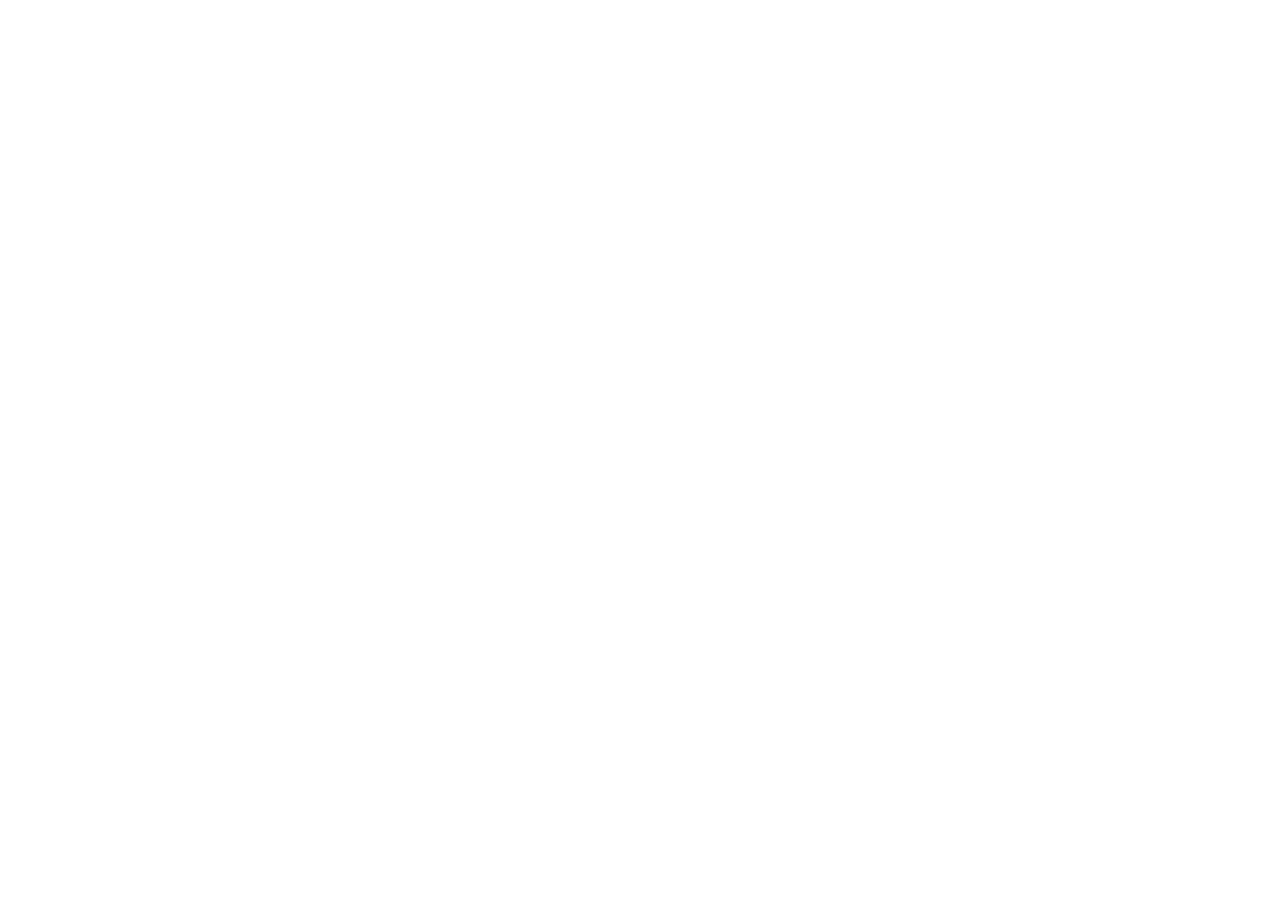
==== encuesta.html @ 42f74f3c "creando segunda pag" ====
<!DOCTYPE html>
<html lang="es" dir="ltr">
  <head>
    <meta charset="utf-8">
    <title>Pagína de encuesta</title>
    <meta name="author" content="Ariel Alvear">
    <link rel="stylesheet" href="https://stackpath.bootstrapcdn.com/bootstrap/4.5.2/css/bootstrap.min.css" integrity="sha384-JcKb8q3iqJ61gNV9KGb8thSsNjpSL0n8PARn9HuZOnIxN0hoP+VmmDGMN5t9UJ0Z" crossorigin="anonymous">
    <link rel="stylesheet" href="assets/css/styleencuesta.css">
  </head>
  <body>

    <!--Jquery-->
      <script src="https://code.jquery.com/jquery-3.5.1.slim.min.js" integrity="sha384-DfXdz2htPH0lsSSs5nCTpuj/zy4C+OGpamoFVy38MVBnE+IbbVYUew+OrCXaRkfj" crossorigin="anonymous"></script>
    <!--Popper.js-->
      <script src="https://cdn.jsdelivr.net/npm/popper.js@1.16.1/dist/umd/popper.min.js" integrity="sha384-9/reFTGAW83EW2RDu2S0VKaIzap3H66lZH81PoYlFhbGU+6BZp6G7niu735Sk7lN" crossorigin="anonymous"></script>
    <!--bootstrap-->
      <script src="https://stackpath.bootstrapcdn.com/bootstrap/4.5.2/js/bootstrap.min.js" integrity="sha384-B4gt1jrGC7Jh4AgTPSdUtOBvfO8shuf57BaghqFfPlYxofvL8/KUEfYiJOMMV+rV" crossorigin="anonymous"></script>

  </body>
</html>
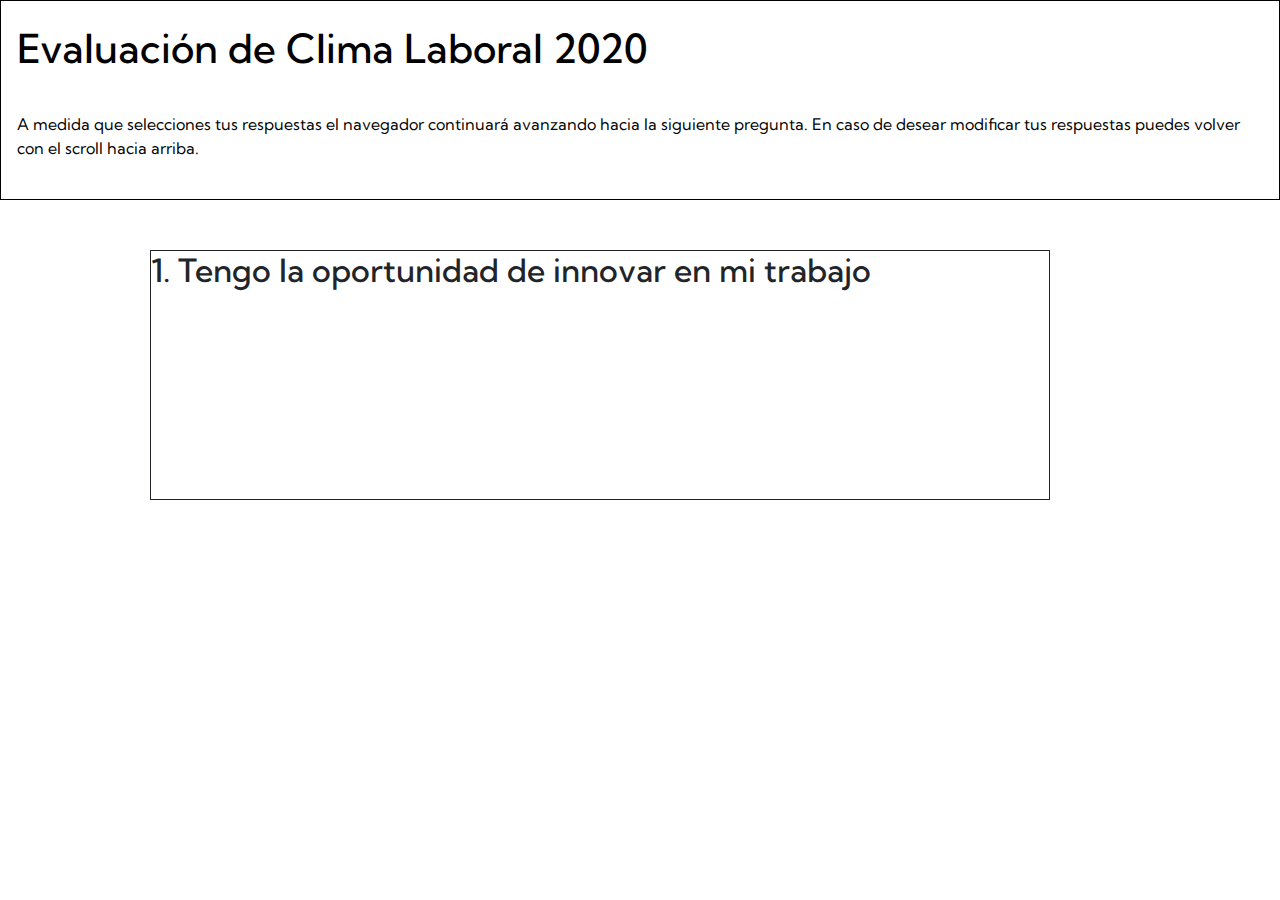
==== commit 25a0ee17: "avances en segunda pagina" ====
--- a/encuesta.html
+++ b/encuesta.html
@@ -5,9 +5,22 @@
     <title>Pagína de encuesta</title>
     <meta name="author" content="Ariel Alvear">
     <link rel="stylesheet" href="https://stackpath.bootstrapcdn.com/bootstrap/4.5.2/css/bootstrap.min.css" integrity="sha384-JcKb8q3iqJ61gNV9KGb8thSsNjpSL0n8PARn9HuZOnIxN0hoP+VmmDGMN5t9UJ0Z" crossorigin="anonymous">
+    <link href="https://fonts.googleapis.com/css2?family=Kumbh+Sans:wght@300;400;700&display=swap" rel="stylesheet">
     <link rel="stylesheet" href="assets/css/styleencuesta.css">
   </head>
   <body>
+    <nav class="navbar">
+      <h1>Evaluación de Clima Laboral 2020</h1>
+      <p>A medida que selecciones tus respuestas el navegador continuará avanzando hacia la siguiente pregunta. En caso de desear modificar tus respuestas puedes volver con el scroll hacia arriba.</p>
+    </nav>
+
+    <section class="firstquestion">
+      <h2>1. Tengo la oportunidad de innovar en mi trabajo</h2>
+      <div class="answerscontainer">
+
+      </div>
+
+    </section>
 
     <!--Jquery-->
       <script src="https://code.jquery.com/jquery-3.5.1.slim.min.js" integrity="sha384-DfXdz2htPH0lsSSs5nCTpuj/zy4C+OGpamoFVy38MVBnE+IbbVYUew+OrCXaRkfj" crossorigin="anonymous"></script>
--- a/assets/css/styleencuesta.css
+++ b/assets/css/styleencuesta.css
@@ -0,0 +1,24 @@
+body {
+  font-family: 'Kumbh Sans', sans-serif;
+}
+
+nav {
+  height: 200px;
+  color: #000000;
+  border-bottom: 2px;
+  border-style: solid;
+  border-width: thin;
+}
+
+.firstquestion {
+  margin-left: 150px;
+  margin-top: 50px;
+  height: 250px;
+  width: 900px;
+  border-style: solid;
+  border-width: thin;
+}
+
+h2 {
+  
+}
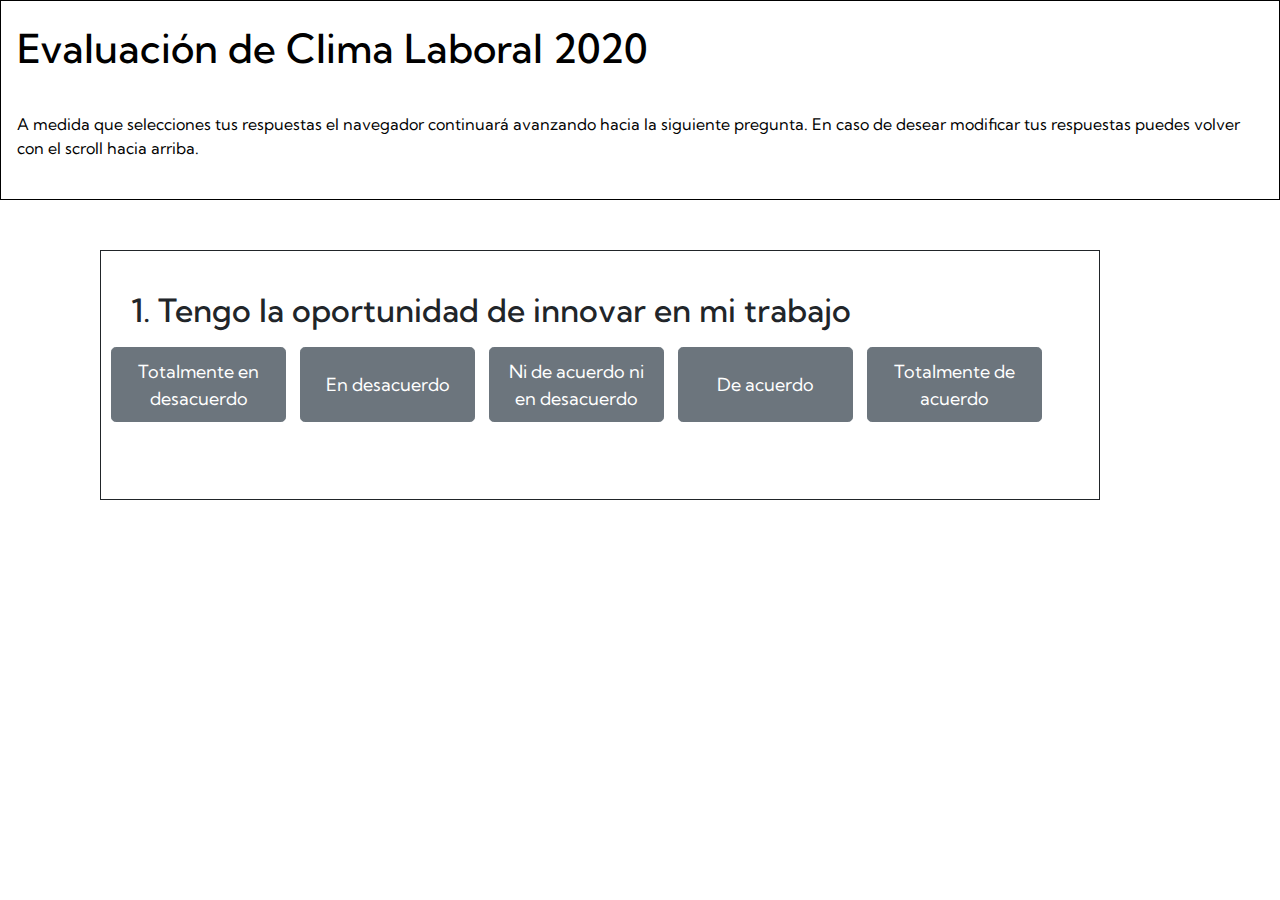
==== commit f8e91700: "estilo finalizado" ====
--- a/encuesta.html
+++ b/encuesta.html
@@ -7,6 +7,7 @@
     <link rel="stylesheet" href="https://stackpath.bootstrapcdn.com/bootstrap/4.5.2/css/bootstrap.min.css" integrity="sha384-JcKb8q3iqJ61gNV9KGb8thSsNjpSL0n8PARn9HuZOnIxN0hoP+VmmDGMN5t9UJ0Z" crossorigin="anonymous">
     <link href="https://fonts.googleapis.com/css2?family=Kumbh+Sans:wght@300;400;700&display=swap" rel="stylesheet">
     <link rel="stylesheet" href="assets/css/styleencuesta.css">
+    <link rel="stylesheet" href="assets/js/scriptencuesta.js">
   </head>
   <body>
     <nav class="navbar">
@@ -17,6 +18,11 @@
     <section class="firstquestion">
       <h2>1. Tengo la oportunidad de innovar en mi trabajo</h2>
       <div class="answerscontainer">
+        <button type="button" class="btn btn-secondary btn-lg">Totalmente en desacuerdo</button>
+        <button type="button" class="btn btn-secondary btn-lg">En desacuerdo</button>
+        <button type="button" class="btn btn-secondary btn-lg">Ni de acuerdo ni en desacuerdo</button>
+        <button type="button" class="btn btn-secondary btn-lg">De acuerdo</button>
+        <button type="button" class="btn btn-secondary btn-lg">Totalmente de acuerdo</button>
 
       </div>
 
--- a/assets/css/styleencuesta.css
+++ b/assets/css/styleencuesta.css
@@ -11,14 +11,23 @@
 }
 
 .firstquestion {
-  margin-left: 150px;
+  margin-left: 100px;
   margin-top: 50px;
   height: 250px;
-  width: 900px;
+  width: 1000px;
   border-style: solid;
   border-width: thin;
 }
 
 h2 {
-  
+  padding-top: 40px;
+  padding-left: 30px;
 }
+
+.answerscontainer button {
+  width: 175px;
+  height: 75px;
+  margin-top: 10px;
+  margin-left: 10px;
+  font-size: 18px;
+}
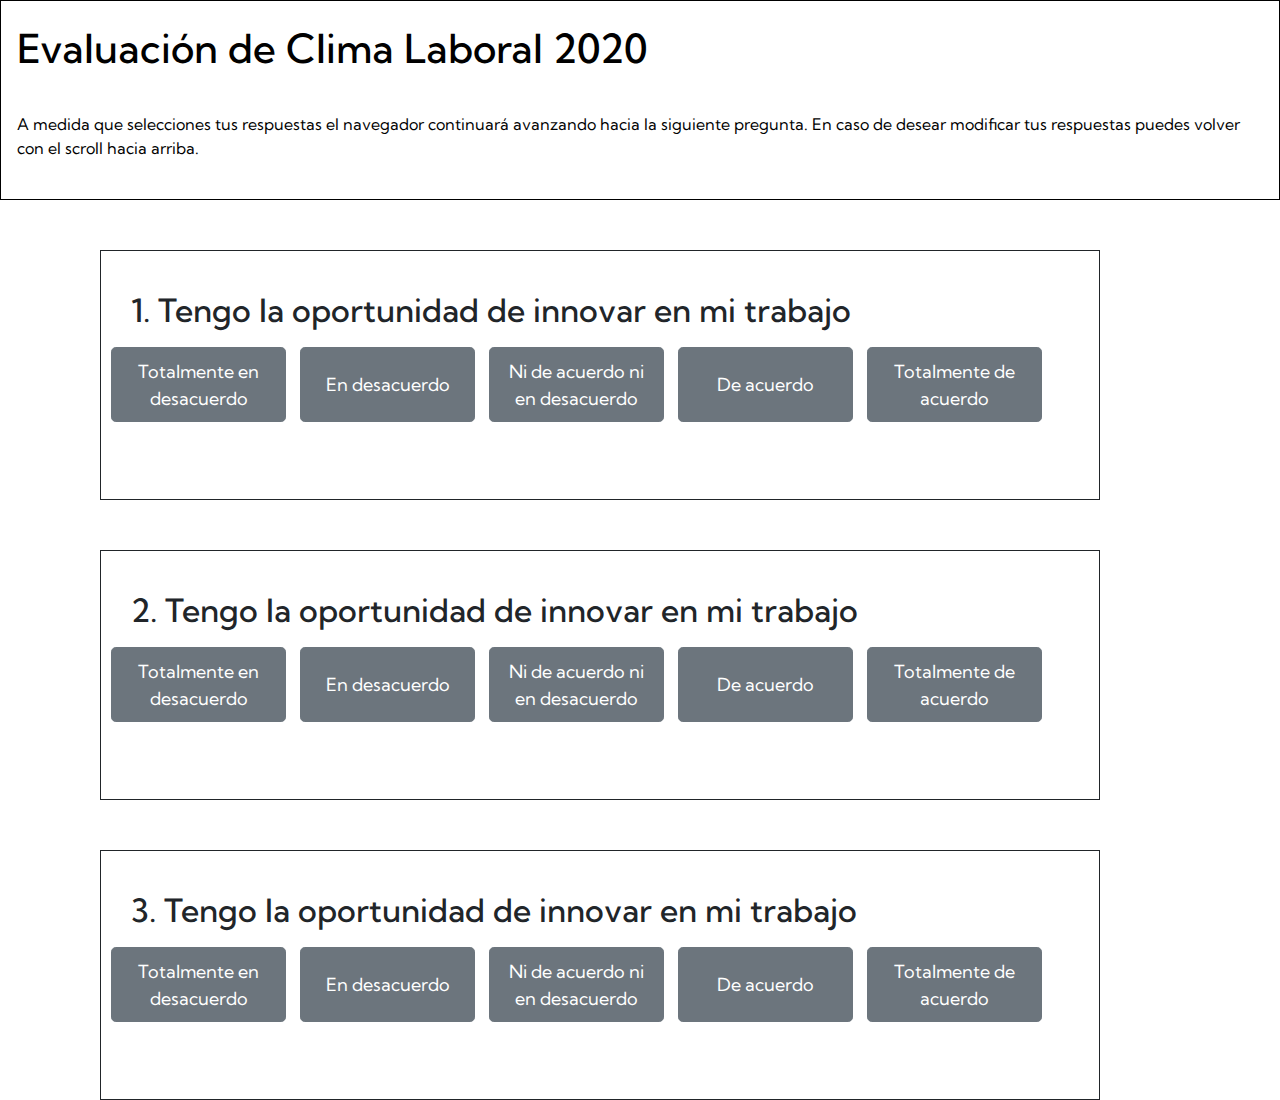
==== commit d9823ad9: "más preguntas" ====
--- a/encuesta.html
+++ b/encuesta.html
@@ -15,7 +15,7 @@
       <p>A medida que selecciones tus respuestas el navegador continuará avanzando hacia la siguiente pregunta. En caso de desear modificar tus respuestas puedes volver con el scroll hacia arriba.</p>
     </nav>
 
-    <section class="firstquestion">
+    <section class="firstquestion question">
       <h2>1. Tengo la oportunidad de innovar en mi trabajo</h2>
       <div class="answerscontainer">
         <button type="button" class="btn btn-secondary btn-lg">Totalmente en desacuerdo</button>
@@ -28,8 +28,34 @@
 
     </section>
 
+    <section class="secondquestion question">
+      <h2>2. Tengo la oportunidad de innovar en mi trabajo</h2>
+      <div class="answerscontainer">
+        <button type="button" class="btn btn-secondary btn-lg">Totalmente en desacuerdo</button>
+        <button type="button" class="btn btn-secondary btn-lg">En desacuerdo</button>
+        <button type="button" class="btn btn-secondary btn-lg">Ni de acuerdo ni en desacuerdo</button>
+        <button type="button" class="btn btn-secondary btn-lg">De acuerdo</button>
+        <button type="button" class="btn btn-secondary btn-lg">Totalmente de acuerdo</button>
+
+      </div>
+
+    </section>
+
+    <section class="thirdquestion question">
+      <h2>3. Tengo la oportunidad de innovar en mi trabajo</h2>
+      <div class="answerscontainer">
+        <button type="button" class="btn btn-secondary btn-lg">Totalmente en desacuerdo</button>
+        <button type="button" class="btn btn-secondary btn-lg">En desacuerdo</button>
+        <button type="button" class="btn btn-secondary btn-lg">Ni de acuerdo ni en desacuerdo</button>
+        <button type="button" class="btn btn-secondary btn-lg">De acuerdo</button>
+        <button type="button" class="btn btn-secondary btn-lg">Totalmente de acuerdo</button>
+
+      </div>
+
+    </section>
+
     <!--Jquery-->
-      <script src="https://code.jquery.com/jquery-3.5.1.slim.min.js" integrity="sha384-DfXdz2htPH0lsSSs5nCTpuj/zy4C+OGpamoFVy38MVBnE+IbbVYUew+OrCXaRkfj" crossorigin="anonymous"></script>
+    <script src="https://code.jquery.com/jquery-3.5.1.min.js" integrity="sha256-9/aliU8dGd2tb6OSsuzixeV4y/faTqgFtohetphbbj0=" crossorigin="anonymous"></script>
     <!--Popper.js-->
       <script src="https://cdn.jsdelivr.net/npm/popper.js@1.16.1/dist/umd/popper.min.js" integrity="sha384-9/reFTGAW83EW2RDu2S0VKaIzap3H66lZH81PoYlFhbGU+6BZp6G7niu735Sk7lN" crossorigin="anonymous"></script>
     <!--bootstrap-->
--- a/assets/css/styleencuesta.css
+++ b/assets/css/styleencuesta.css
@@ -8,9 +8,10 @@
   border-bottom: 2px;
   border-style: solid;
   border-width: thin;
+  position: fixed;
 }
 
-.firstquestion {
+.question {
   margin-left: 100px;
   margin-top: 50px;
   height: 250px;
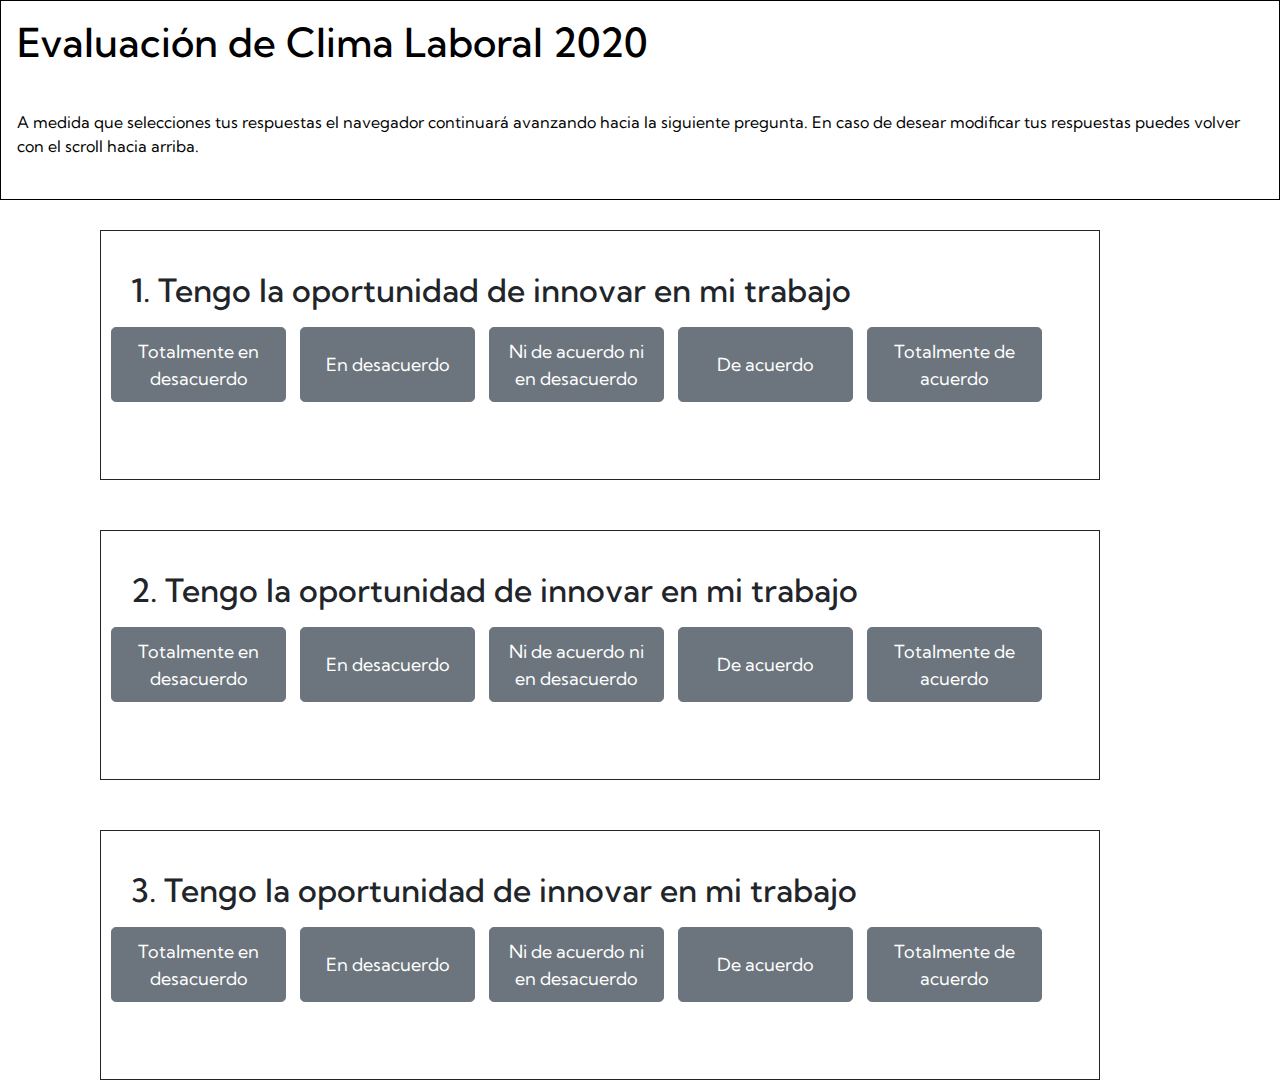
==== commit 02ede202: "ajsutes" ====
--- a/encuesta.html
+++ b/encuesta.html
@@ -9,11 +9,18 @@
     <link rel="stylesheet" href="assets/css/styleencuesta.css">
     <link rel="stylesheet" href="assets/js/scriptencuesta.js">
   </head>
+
+
   <body>
+
     <nav class="navbar">
       <h1>Evaluación de Clima Laboral 2020</h1>
       <p>A medida que selecciones tus respuestas el navegador continuará avanzando hacia la siguiente pregunta. En caso de desear modificar tus respuestas puedes volver con el scroll hacia arriba.</p>
     </nav>
+
+    <header>
+
+    </header>
 
     <section class="firstquestion question">
       <h2>1. Tengo la oportunidad de innovar en mi trabajo</h2>
--- a/assets/css/styleencuesta.css
+++ b/assets/css/styleencuesta.css
@@ -2,13 +2,26 @@
   font-family: 'Kumbh Sans', sans-serif;
 }
 
-nav {
+header {
+  height: 180px;
+  width: 1280px;
+}
+
+.navbar {
   height: 200px;
   color: #000000;
   border-bottom: 2px;
   border-style: solid;
   border-width: thin;
   position: fixed;
+  background-color: #ffffff;
+  margin-top: 0;
+  padding-top: 0;
+}
+
+.firstquestion {
+  margin-top: 400px;
+
 }
 
 .question {
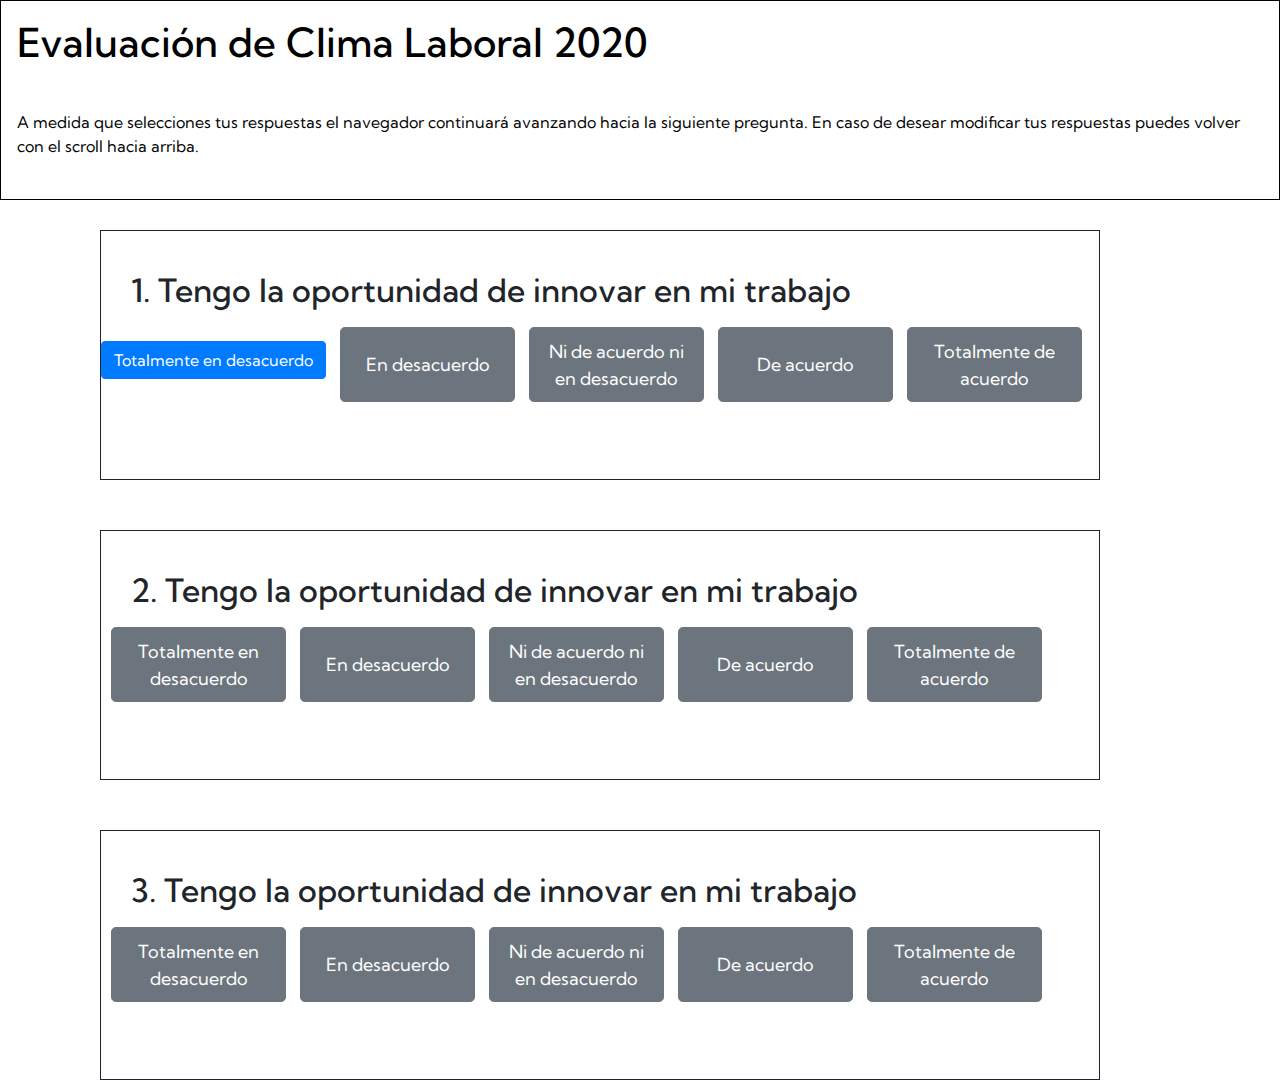
==== commit d9a9cc2b: "enlaces entre preguntas" ====
--- a/encuesta.html
+++ b/encuesta.html
@@ -7,7 +7,7 @@
     <link rel="stylesheet" href="https://stackpath.bootstrapcdn.com/bootstrap/4.5.2/css/bootstrap.min.css" integrity="sha384-JcKb8q3iqJ61gNV9KGb8thSsNjpSL0n8PARn9HuZOnIxN0hoP+VmmDGMN5t9UJ0Z" crossorigin="anonymous">
     <link href="https://fonts.googleapis.com/css2?family=Kumbh+Sans:wght@300;400;700&display=swap" rel="stylesheet">
     <link rel="stylesheet" href="assets/css/styleencuesta.css">
-    <link rel="stylesheet" href="assets/js/scriptencuesta.js">
+    <link rel="stylesheet" href="assets/js/script.js">
   </head>
 
 
@@ -25,7 +25,7 @@
     <section class="firstquestion question">
       <h2>1. Tengo la oportunidad de innovar en mi trabajo</h2>
       <div class="answerscontainer">
-        <button type="button" class="btn btn-secondary btn-lg">Totalmente en desacuerdo</button>
+        <a class="btn btn-primary" href="#secondquestion" role="button">Totalmente en desacuerdo</a>
         <button type="button" class="btn btn-secondary btn-lg">En desacuerdo</button>
         <button type="button" class="btn btn-secondary btn-lg">Ni de acuerdo ni en desacuerdo</button>
         <button type="button" class="btn btn-secondary btn-lg">De acuerdo</button>
@@ -35,7 +35,7 @@
 
     </section>
 
-    <section class="secondquestion question">
+    <section id="secondquestion" class="question">
       <h2>2. Tengo la oportunidad de innovar en mi trabajo</h2>
       <div class="answerscontainer">
         <button type="button" class="btn btn-secondary btn-lg">Totalmente en desacuerdo</button>
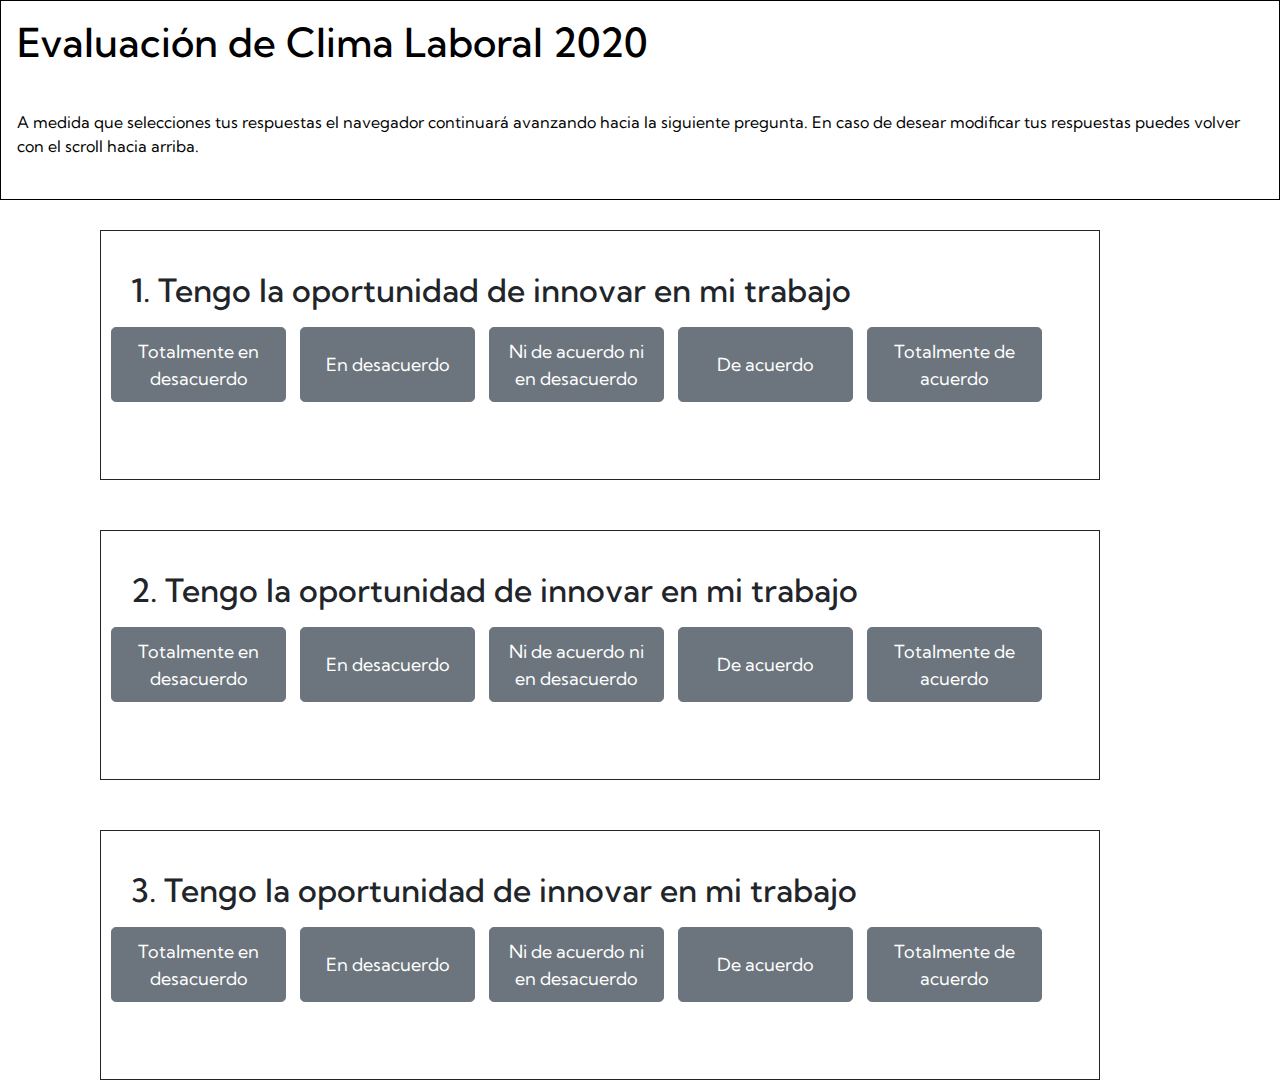
==== commit eedd6790: "intentando meter java" ====
--- a/encuesta.html
+++ b/encuesta.html
@@ -7,7 +7,6 @@
     <link rel="stylesheet" href="https://stackpath.bootstrapcdn.com/bootstrap/4.5.2/css/bootstrap.min.css" integrity="sha384-JcKb8q3iqJ61gNV9KGb8thSsNjpSL0n8PARn9HuZOnIxN0hoP+VmmDGMN5t9UJ0Z" crossorigin="anonymous">
     <link href="https://fonts.googleapis.com/css2?family=Kumbh+Sans:wght@300;400;700&display=swap" rel="stylesheet">
     <link rel="stylesheet" href="assets/css/styleencuesta.css">
-    <link rel="stylesheet" href="assets/js/script.js">
   </head>
 
 
@@ -25,7 +24,7 @@
     <section class="firstquestion question">
       <h2>1. Tengo la oportunidad de innovar en mi trabajo</h2>
       <div class="answerscontainer">
-        <a class="btn btn-primary" href="#secondquestion" role="button">Totalmente en desacuerdo</a>
+        <button type="button" class="btn btn-secondary btn-lg">Totalmente en desacuerdo</button>
         <button type="button" class="btn btn-secondary btn-lg">En desacuerdo</button>
         <button type="button" class="btn btn-secondary btn-lg">Ni de acuerdo ni en desacuerdo</button>
         <button type="button" class="btn btn-secondary btn-lg">De acuerdo</button>
@@ -61,6 +60,9 @@
 
     </section>
 
+    <!-- script de js-->
+    <script src="assets/js/scriptencuesta.js"></script>
+
     <!--Jquery-->
     <script src="https://code.jquery.com/jquery-3.5.1.min.js" integrity="sha256-9/aliU8dGd2tb6OSsuzixeV4y/faTqgFtohetphbbj0=" crossorigin="anonymous"></script>
     <!--Popper.js-->
